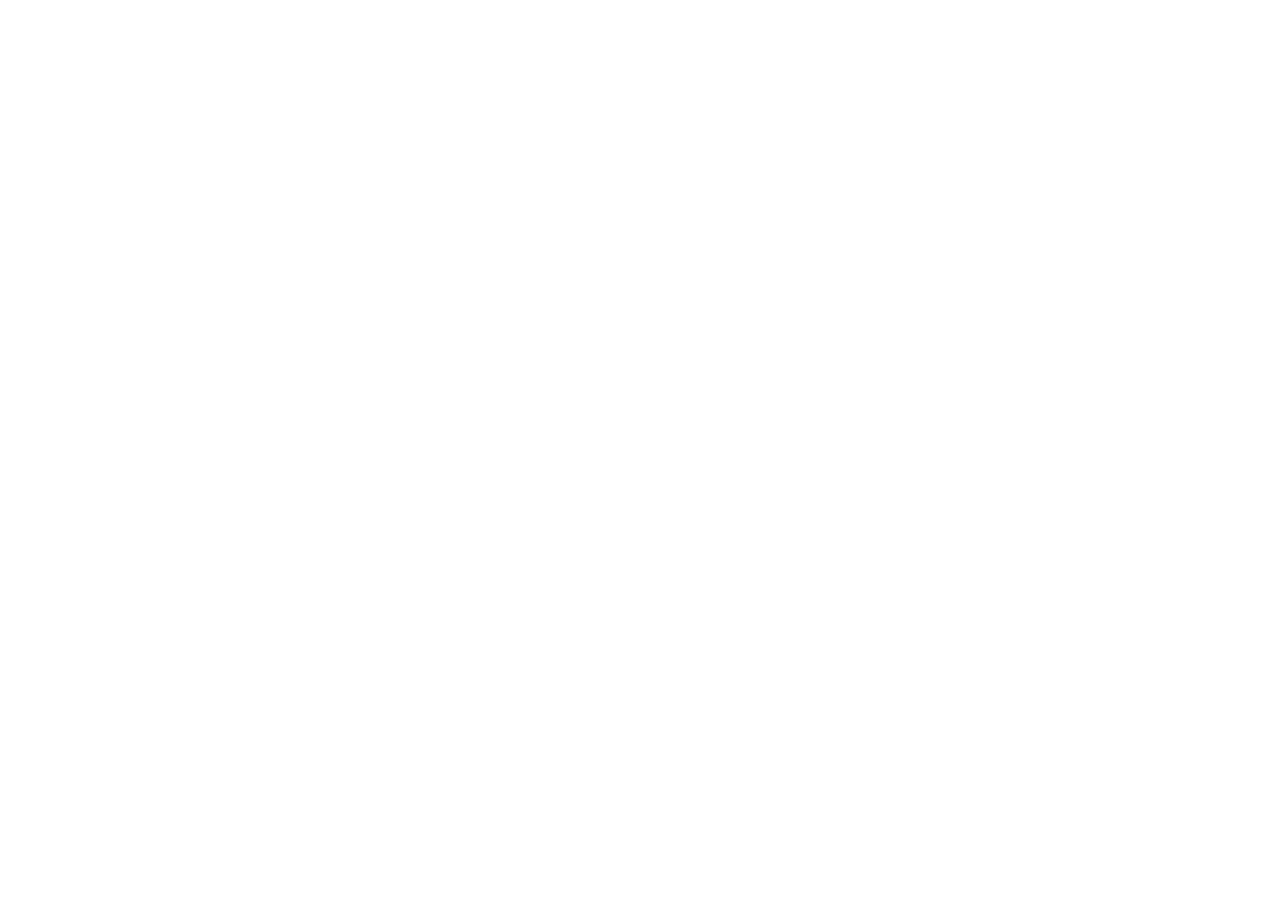
==== about.html @ b1b9d1d7 "Added meta tags to about page and created appropriate stylesheet" ====
<!DOCTYPE html>
<html lang="en">
  <head>
    <title>Genevieve's Lashes</title>
    <meta charset="UTF-8" />
    <meta http-equiv="X-UA-Compatible" content="IE=edge" />
    <meta name="viewport" content="width=device-width, initial-scale=1.0" />
    <meta name="description" content="About Genevieve's Lashes" />
    <meta name="robots" content="index,follow" />
    <link rel="stylesheet" href="/style_about.css" />
    <link rel="preconnect" href="https://fonts.gstatic.com" />
    <link
      href="https://fonts.googleapis.com/css2?family=Vidaloka&display=swap"
      rel="stylesheet"
    />
  </head>
  <body></body>
</html>
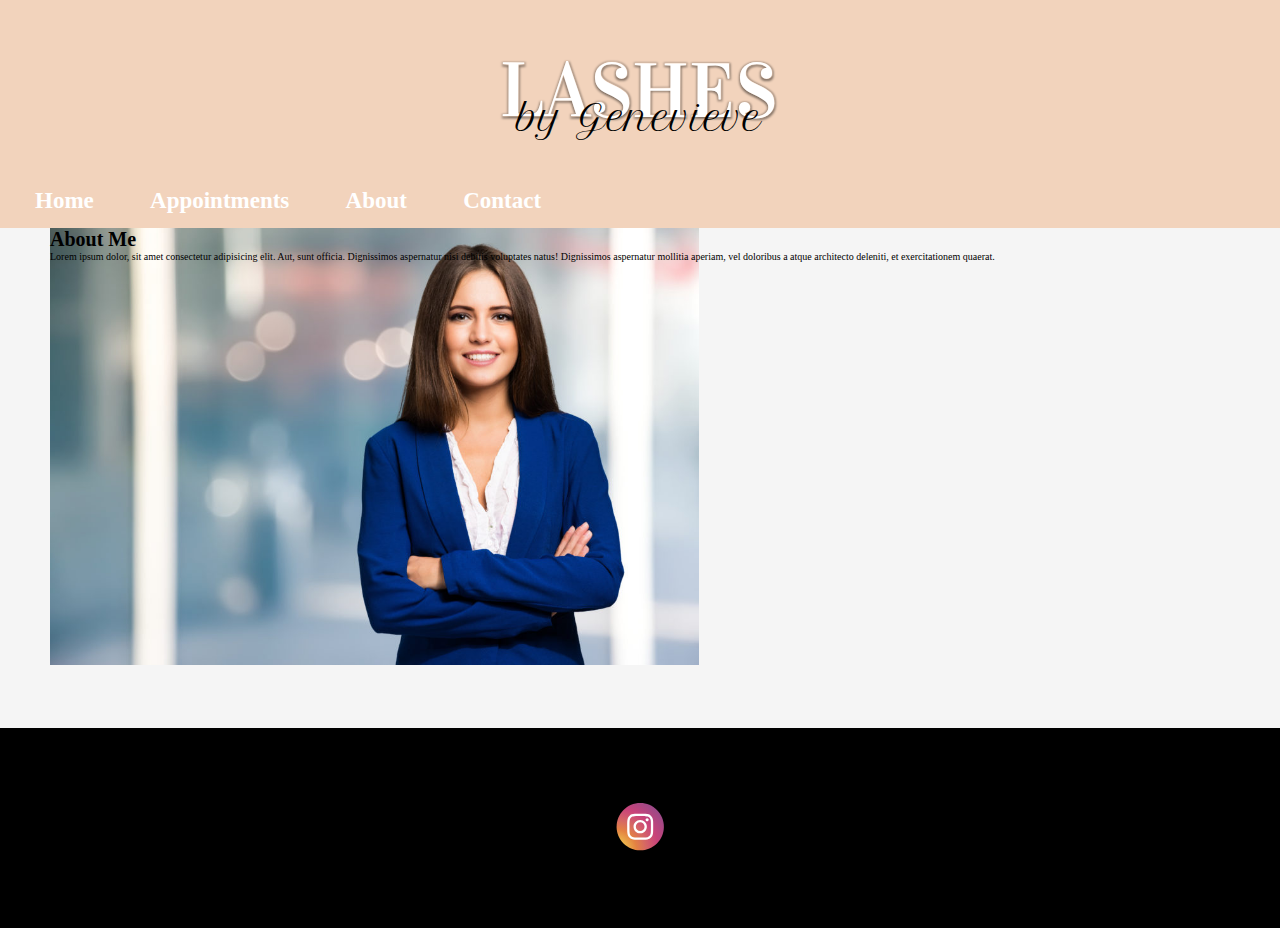
==== commit 90d8bb17: "Added about page content" ====
--- a/about.html
+++ b/about.html
@@ -7,6 +7,10 @@
     <meta name="viewport" content="width=device-width, initial-scale=1.0" />
     <meta name="description" content="About Genevieve's Lashes" />
     <meta name="robots" content="index,follow" />
+    <link
+      rel="icon"
+      href="/images/logos/closed-eyes-with-lashes-and-brows.svg"
+    />
     <link rel="stylesheet" href="/style_about.css" />
     <link rel="preconnect" href="https://fonts.gstatic.com" />
     <link
@@ -14,5 +18,41 @@
       rel="stylesheet"
     />
   </head>
-  <body></body>
+  <body>
+    <div class="container">
+      <div class="nav">
+        <div class="nav-logo">
+          <img class="banner" src="/images/banner.svg" alt="" />
+        </div>
+        <a href="">Home</a>
+        <a href="">Appointments</a>
+        <a href="">About</a>
+        <a href="">Contact</a>
+      </div>
+      <div class="content">
+        <div class="about">
+          <div class="inner">
+            <h1>About Me</h1>
+            <p>
+              Lorem ipsum dolor, sit amet consectetur adipisicing elit. Aut,
+              sunt officia. Dignissimos aspernatur nisi debitis voluptates
+              natus! Dignissimos aspernatur mollitia aperiam, vel doloribus a
+              atque architecto deleniti, et exercitationem quaerat.
+            </p>
+          </div>
+        </div>
+      </div>
+      <div class="footer">
+        <div class="footer-wrapper">
+          <div class="social-media">
+            <img
+              class="instagram-logo"
+              src="/images/logos/Instagram.svg"
+              alt=""
+            />
+          </div>
+        </div>
+      </div>
+    </div>
+  </body>
 </html>
--- a/style_about.css
+++ b/style_about.css
@@ -0,0 +1,108 @@
+* {
+  margin: 0;
+  padding: 0;
+  box-sizing: border-box;
+}
+
+html {
+  font-size: 62.5%;
+  overflow: scroll;
+  background-color: whitesmoke;
+}
+
+body {
+  font-family: "Shippori Mincho", serif;
+}
+
+/* Nav Styles F2D3BC E5CBCE*/
+
+.nav {
+  position: relative;
+  font-size: 2.5rem;
+  height: 15%;
+  width: 100%;
+  background-color: rgb(242, 211, 188);
+
+  padding-top: 2rem;
+  padding-left: 1rem;
+  padding-right: 1rem;
+}
+
+.nav a {
+  color: white;
+  text-decoration: none;
+  text-align: center;
+  display: inline-block;
+  padding: 1.2rem 2.5rem;
+  font-weight: bold;
+  font-size: 2.3rem;
+  border-bottom: 2px solid transparent;
+  transition: border-bottom 0.5s;
+  transition: color 0.5s;
+}
+
+.nav a:hover {
+  border-bottom: 2px solid rgb(155, 155, 155);
+  color: rgb(155, 155, 155);
+}
+
+.nav-logo {
+  position: relative;
+  width: 100%;
+  text-align: center;
+}
+
+.content {
+  position: relative;
+  display: flex;
+  padding: 0rem 5rem;
+}
+
+.about {
+  display: flex;
+  position: relative;
+  background-image: url(/images/woman.jpeg);
+  background-size: 55%;
+  background-repeat: no-repeat;
+  height: 50rem;
+  width: 100%;
+}
+
+.inner-box {
+  position: relative;
+  float: right;
+  width: 55%;
+  height: 35rem;
+  color: white;
+}
+
+/* footer styles */
+.footer {
+  display: inline-block;
+  position: relative;
+  bottom: 0%;
+  height: 20rem;
+  width: 100%;
+  background-color: black;
+  justify-content: center;
+}
+
+.footer-wrapper {
+  position: relative;
+  width: 100%;
+  height: 100%;
+}
+
+.social-media {
+  position: relative;
+  display: inline-block;
+  left: 50%;
+  top: 50%;
+  transform: translate(-50%, -50%);
+}
+
+.instagram-logo {
+  position: relative;
+  height: 5rem;
+  width: 5rem;
+}
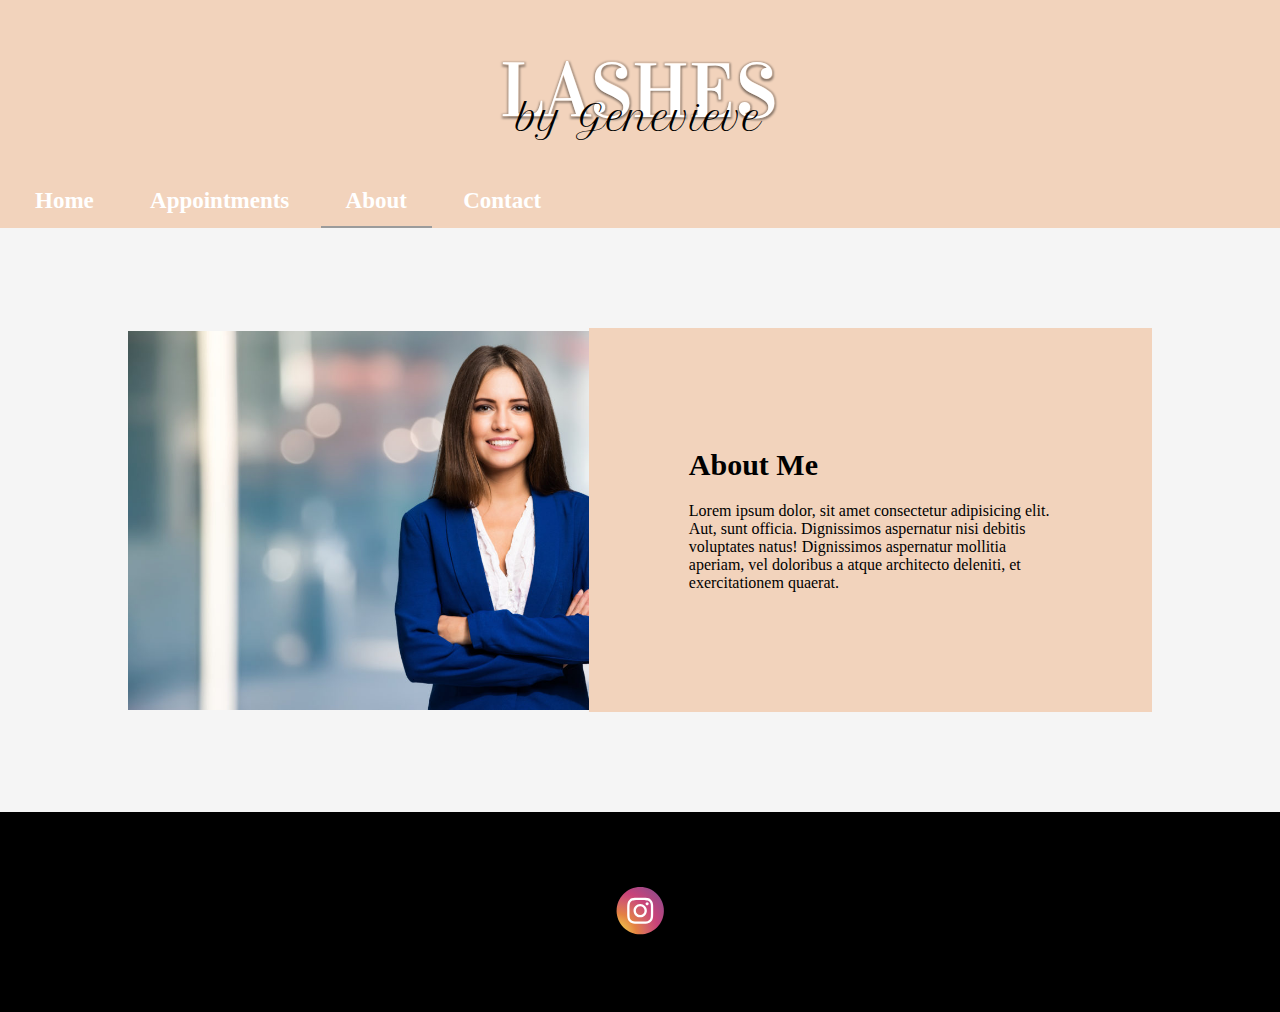
==== commit 5e3d01a3: "About page style changes" ====
--- a/about.html
+++ b/about.html
@@ -24,9 +24,9 @@
         <div class="nav-logo">
           <img class="banner" src="/images/banner.svg" alt="" />
         </div>
-        <a href="">Home</a>
+        <a href="/index.html">Home</a>
         <a href="">Appointments</a>
-        <a href="">About</a>
+        <a href="/about.html">About</a>
         <a href="">Contact</a>
       </div>
       <div class="content">
--- a/style_about.css
+++ b/style_about.css
@@ -46,6 +46,10 @@
   color: rgb(155, 155, 155);
 }
 
+.nav a:nth-child(4) {
+  border-bottom: 2px solid rgb(155, 155, 155);
+}
+
 .nav-logo {
   position: relative;
   width: 100%;
@@ -53,29 +57,36 @@
 }
 
 .content {
-  position: relative;
   display: flex;
-  padding: 0rem 5rem;
+  align-items: center;
+  justify-content: center;
+  width: 100%;
 }
 
 .about {
-  display: flex;
-  position: relative;
-  background-image: url(/images/woman.jpeg);
+  background: url(/images/woman.jpeg) no-repeat left;
   background-size: 55%;
-  background-repeat: no-repeat;
-  height: 50rem;
-  width: 100%;
+  background-color: whitesmoke;
+  min-height: 35vh;
+  width: 80%;
+  padding: 100px 0;
 }
 
-.inner-box {
-  position: relative;
+.inner {
+  background-color: rgb(242, 211, 188);
+  width: 55%;
   float: right;
-  width: 55%;
-  height: 35rem;
-  color: white;
+  padding: 12rem 100px;
 }
 
+.inner h1 {
+  font-size: 3rem;
+  margin-bottom: 2rem;
+}
+
+.inner p {
+  font-size: 1.6rem;
+}
 /* footer styles */
 .footer {
   display: inline-block;
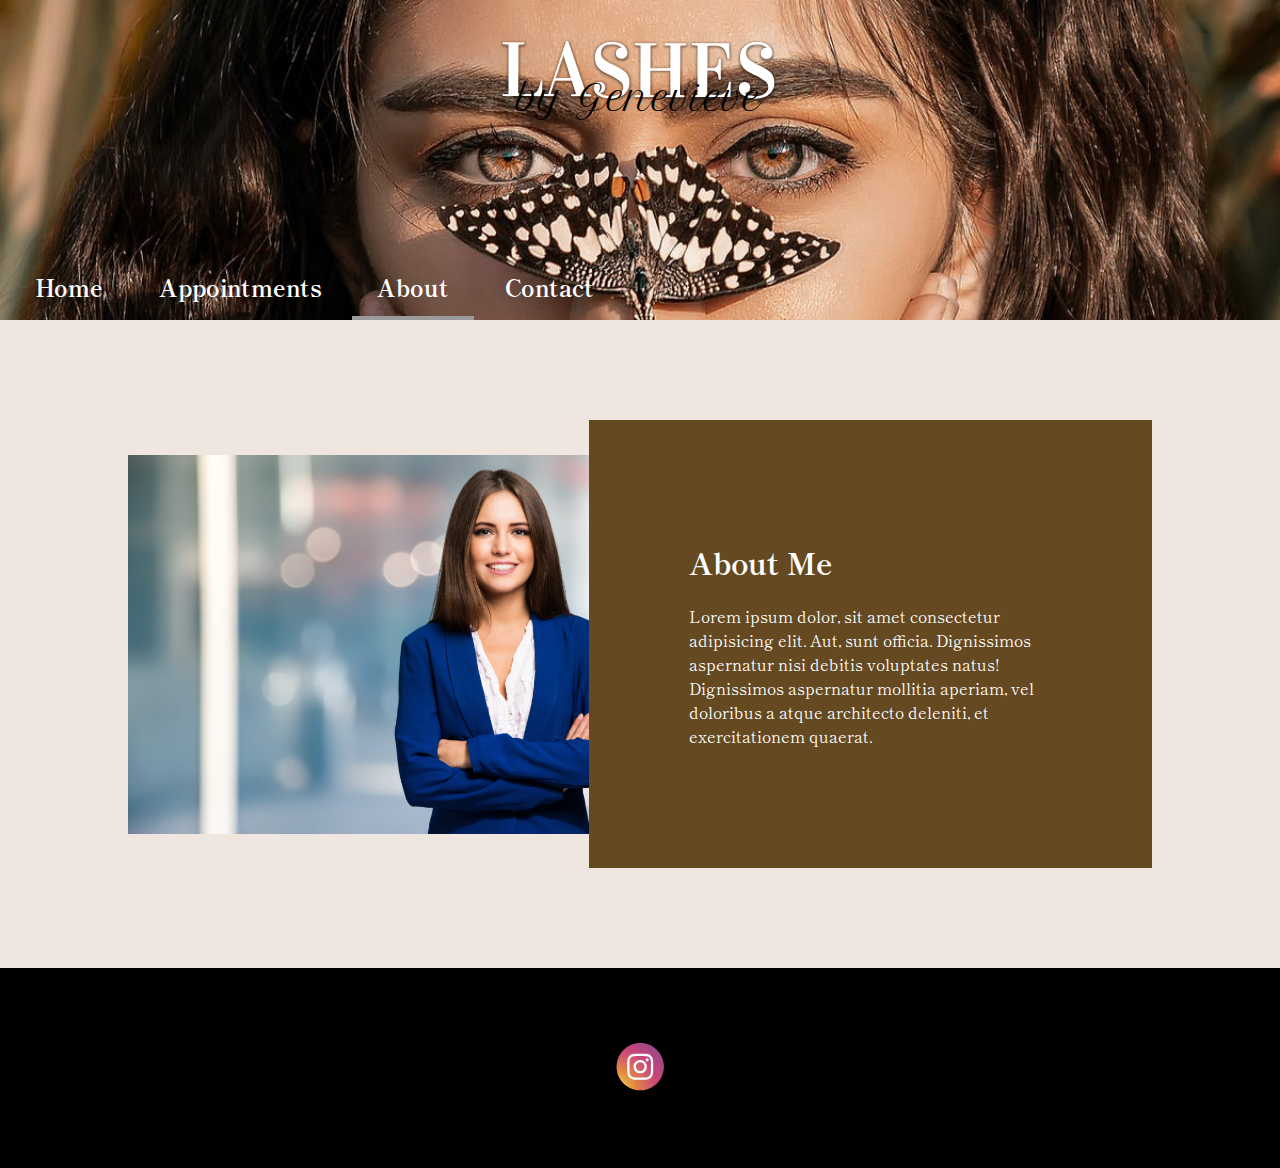
==== commit d93e64cc: "Completed booking form on home page" ====
--- a/about.html
+++ b/about.html
@@ -4,7 +4,7 @@
     <title>Genevieve's Lashes</title>
     <meta charset="UTF-8" />
     <meta http-equiv="X-UA-Compatible" content="IE=edge" />
-    <meta name="viewport" content="width=device-width, initial-scale=1.0" />
+    <meta name="viewport" content="width=device-width, initial-scale=1" />
     <meta name="description" content="About Genevieve's Lashes" />
     <meta name="robots" content="index,follow" />
     <link
@@ -14,7 +14,7 @@
     <link rel="stylesheet" href="/style_about.css" />
     <link rel="preconnect" href="https://fonts.gstatic.com" />
     <link
-      href="https://fonts.googleapis.com/css2?family=Vidaloka&display=swap"
+      href="https://fonts.googleapis.com/css2?family=Shippori+Mincho:wght@500&display=swap"
       rel="stylesheet"
     />
   </head>
@@ -24,10 +24,12 @@
         <div class="nav-logo">
           <img class="banner" src="/images/banner.svg" alt="" />
         </div>
-        <a href="/index.html">Home</a>
-        <a href="">Appointments</a>
-        <a href="/about.html">About</a>
-        <a href="">Contact</a>
+        <div class="nav-buttons">
+          <a href="/index.html">Home</a>
+          <a href="">Appointments</a>
+          <a href="/about.html">About</a>
+          <a href="">Contact</a>
+        </div>
       </div>
       <div class="content">
         <div class="about">
--- a/style_about.css
+++ b/style_about.css
@@ -7,11 +7,11 @@
 html {
   font-size: 62.5%;
   overflow: scroll;
-  background-color: whitesmoke;
+  background-color: black;
 }
 
 body {
-  font-family: "Shippori Mincho", serif;
+  font-family: "Shippori Mincho", serif !important;
 }
 
 /* Nav Styles F2D3BC E5CBCE*/
@@ -19,35 +19,39 @@
 .nav {
   position: relative;
   font-size: 2.5rem;
-  height: 15%;
+  min-height: 32rem;
   width: 100%;
-  background-color: rgb(242, 211, 188);
-
-  padding-top: 2rem;
+  background: url(/images/4k2.jpg);
+  background-size: cover;
+  background-repeat: no-repeat;
+  background-position: 50% 50%;
   padding-left: 1rem;
   padding-right: 1rem;
+  display: flex;
+  flex-direction: column;
+  justify-content: space-between;
 }
 
-.nav a {
+.nav-buttons a {
+  position: relative;
   color: white;
   text-decoration: none;
-  text-align: center;
   display: inline-block;
   padding: 1.2rem 2.5rem;
   font-weight: bold;
   font-size: 2.3rem;
-  border-bottom: 2px solid transparent;
+  border-bottom: 4px solid transparent;
   transition: border-bottom 0.5s;
   transition: color 0.5s;
 }
 
 .nav a:hover {
-  border-bottom: 2px solid rgb(155, 155, 155);
+  border-bottom: 4x solid rgb(155, 155, 155);
   color: rgb(155, 155, 155);
 }
 
-.nav a:nth-child(4) {
-  border-bottom: 2px solid rgb(155, 155, 155);
+.nav a:nth-child(3) {
+  border-bottom: 4px solid rgb(155, 155, 155);
 }
 
 .nav-logo {
@@ -56,60 +60,69 @@
   text-align: center;
 }
 
+nav-buttons {
+  position: relative;
+  display: inline-block;
+  width: 100%;
+}
+
 .content {
+  position: relative;
   display: flex;
   align-items: center;
   justify-content: center;
   width: 100%;
+  background-color: rgb(238, 230, 223);
 }
 
 .about {
   background: url(/images/woman.jpeg) no-repeat left;
   background-size: 55%;
-  background-color: whitesmoke;
   min-height: 35vh;
   width: 80%;
   padding: 100px 0;
 }
 
 .inner {
-  background-color: rgb(242, 211, 188);
+  background-color: rgb(100, 73, 33);
   width: 55%;
   float: right;
   padding: 12rem 100px;
 }
 
 .inner h1 {
+  color: white;
   font-size: 3rem;
   margin-bottom: 2rem;
 }
 
 .inner p {
+  color: white;
   font-size: 1.6rem;
 }
 /* footer styles */
 .footer {
-  display: inline-block;
+  display: flex;
   position: relative;
-  bottom: 0%;
   height: 20rem;
   width: 100%;
   background-color: black;
   justify-content: center;
+  align-items: center;
 }
 
 .footer-wrapper {
+  display: flex;
   position: relative;
   width: 100%;
   height: 100%;
+  justify-content: center;
+  align-items: center;
 }
 
 .social-media {
   position: relative;
   display: inline-block;
-  left: 50%;
-  top: 50%;
-  transform: translate(-50%, -50%);
 }
 
 .instagram-logo {
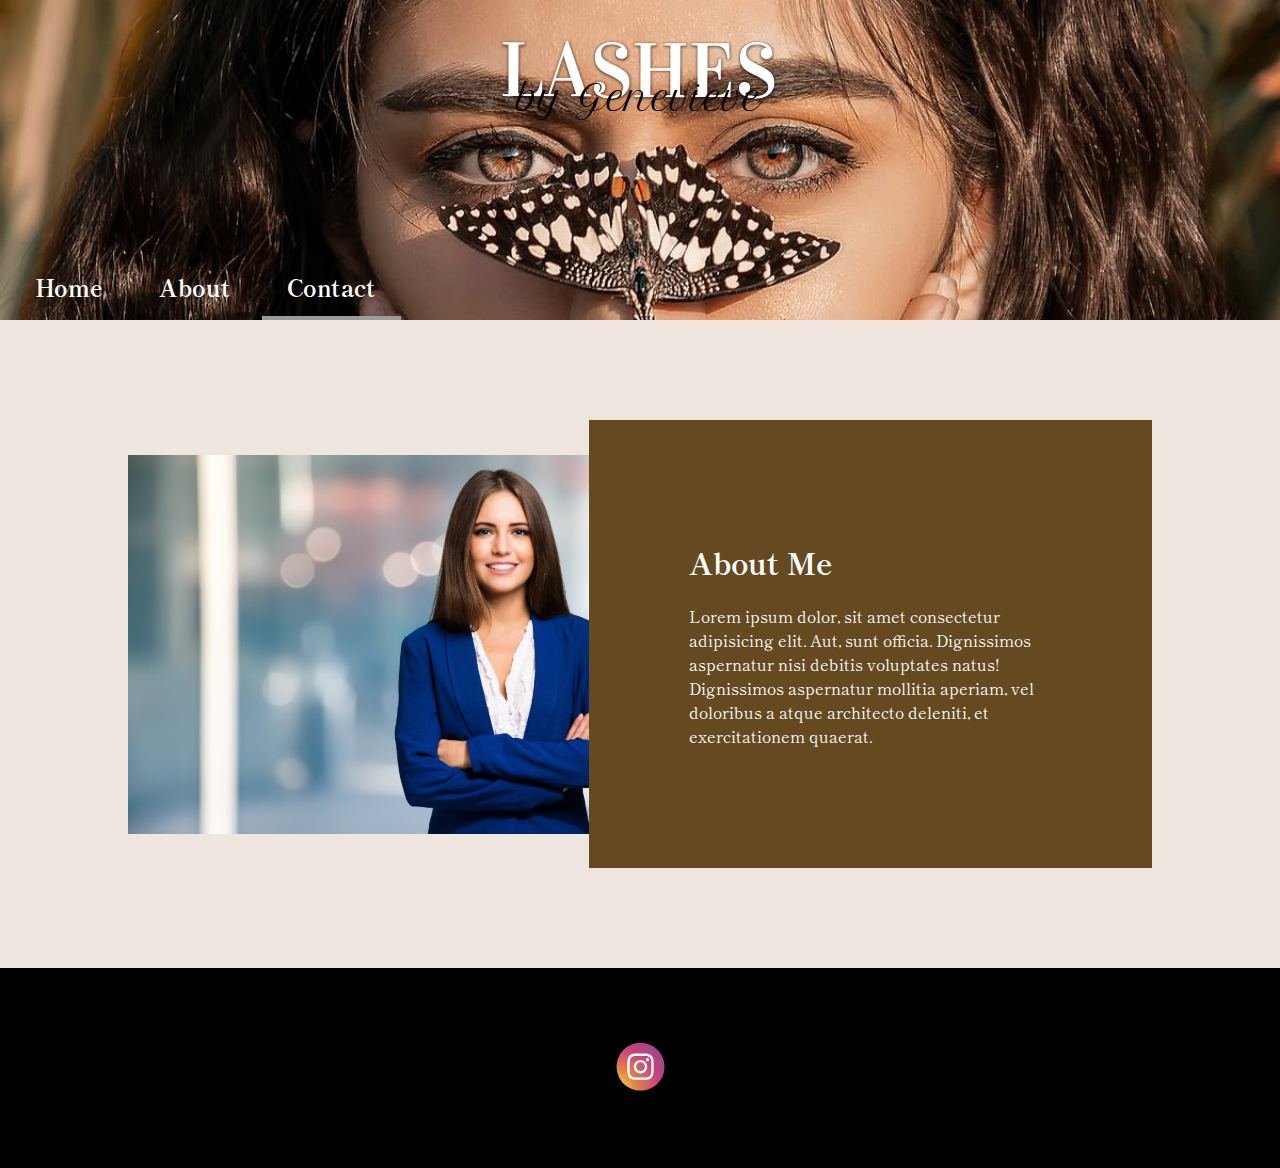
==== commit 3c5af92c: "Made website fully responsible and IG logo linked" ====
--- a/about.html
+++ b/about.html
@@ -26,9 +26,8 @@
         </div>
         <div class="nav-buttons">
           <a href="/index.html">Home</a>
-          <a href="">Appointments</a>
           <a href="/about.html">About</a>
-          <a href="">Contact</a>
+          <a href="/contact.html">Contact</a>
         </div>
       </div>
       <div class="content">
@@ -47,11 +46,10 @@
       <div class="footer">
         <div class="footer-wrapper">
           <div class="social-media">
-            <img
+            <a
               class="instagram-logo"
-              src="/images/logos/Instagram.svg"
-              alt=""
-            />
+              href="https://www.instagram.com/genevieveslashes/"
+            ></a>
           </div>
         </div>
       </div>
--- a/style_about.css
+++ b/style_about.css
@@ -123,10 +123,15 @@
 .social-media {
   position: relative;
   display: inline-block;
+  height: fit-content;
+  width: fit-content;
 }
 
 .instagram-logo {
   position: relative;
+  display: inline-block;
+  background-image: url(/images/logos/Instagram.svg);
+  background-size: cover;
   height: 5rem;
   width: 5rem;
 }
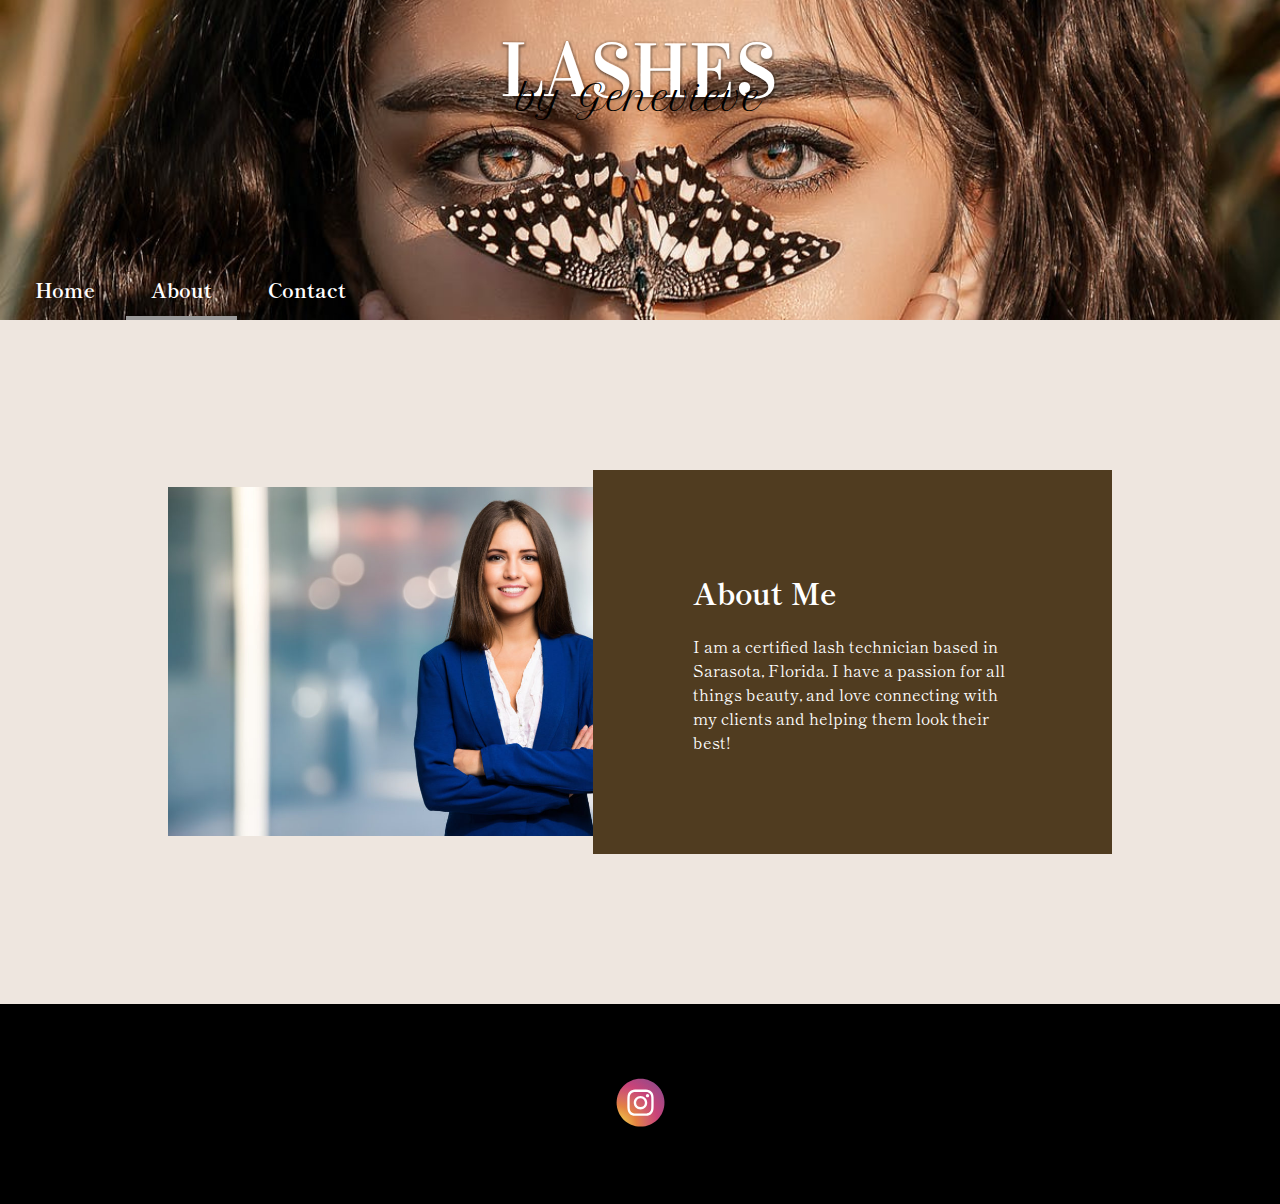
==== commit 9e783ee3: "Completed the contact me page" ====
--- a/about.html
+++ b/about.html
@@ -35,10 +35,9 @@
           <div class="inner">
             <h1>About Me</h1>
             <p>
-              Lorem ipsum dolor, sit amet consectetur adipisicing elit. Aut,
-              sunt officia. Dignissimos aspernatur nisi debitis voluptates
-              natus! Dignissimos aspernatur mollitia aperiam, vel doloribus a
-              atque architecto deleniti, et exercitationem quaerat.
+              I am a certified lash technician based in Sarasota, Florida. I
+              have a passion for all things beauty, and love connecting with my
+              clients and helping them look their best!
             </p>
           </div>
         </div>
--- a/style_about.css
+++ b/style_about.css
@@ -39,7 +39,7 @@
   display: inline-block;
   padding: 1.2rem 2.5rem;
   font-weight: bold;
-  font-size: 2.3rem;
+  font-size: 2rem;
   border-bottom: 4px solid transparent;
   transition: border-bottom 0.5s;
   transition: color 0.5s;
@@ -50,7 +50,7 @@
   color: rgb(155, 155, 155);
 }
 
-.nav a:nth-child(3) {
+.nav a:nth-child(2) {
   border-bottom: 4px solid rgb(155, 155, 155);
 }
 
@@ -73,6 +73,8 @@
   justify-content: center;
   width: 100%;
   background-color: rgb(238, 230, 223);
+  padding: 5rem;
+  padding: 5rem;
 }
 
 .about {
@@ -84,10 +86,10 @@
 }
 
 .inner {
-  background-color: rgb(100, 73, 33);
+  background-color: rgb(80, 60, 32);
   width: 55%;
   float: right;
-  padding: 12rem 100px;
+  padding: 10rem 100px;
 }
 
 .inner h1 {
@@ -99,6 +101,37 @@
 .inner p {
   color: white;
   font-size: 1.6rem;
+}
+
+@media screen and (max-width: 1200px) {
+  .inner {
+    padding: 6rem;
+  }
+}
+
+@media screen and (max-width: 1000px) {
+  .about {
+    background-size: 100%;
+    background-size: cover;
+    padding: 10rem 4rem;
+  }
+
+  .inner {
+    padding: 3rem;
+    width: 100%;
+  }
+}
+
+@media screen and (max-width: 600px) {
+  .about {
+    padding: 0rem;
+    background-size: 0%;
+  }
+
+  .inner {
+    padding: 3rem;
+    width: 100%;
+  }
 }
 /* footer styles */
 .footer {
